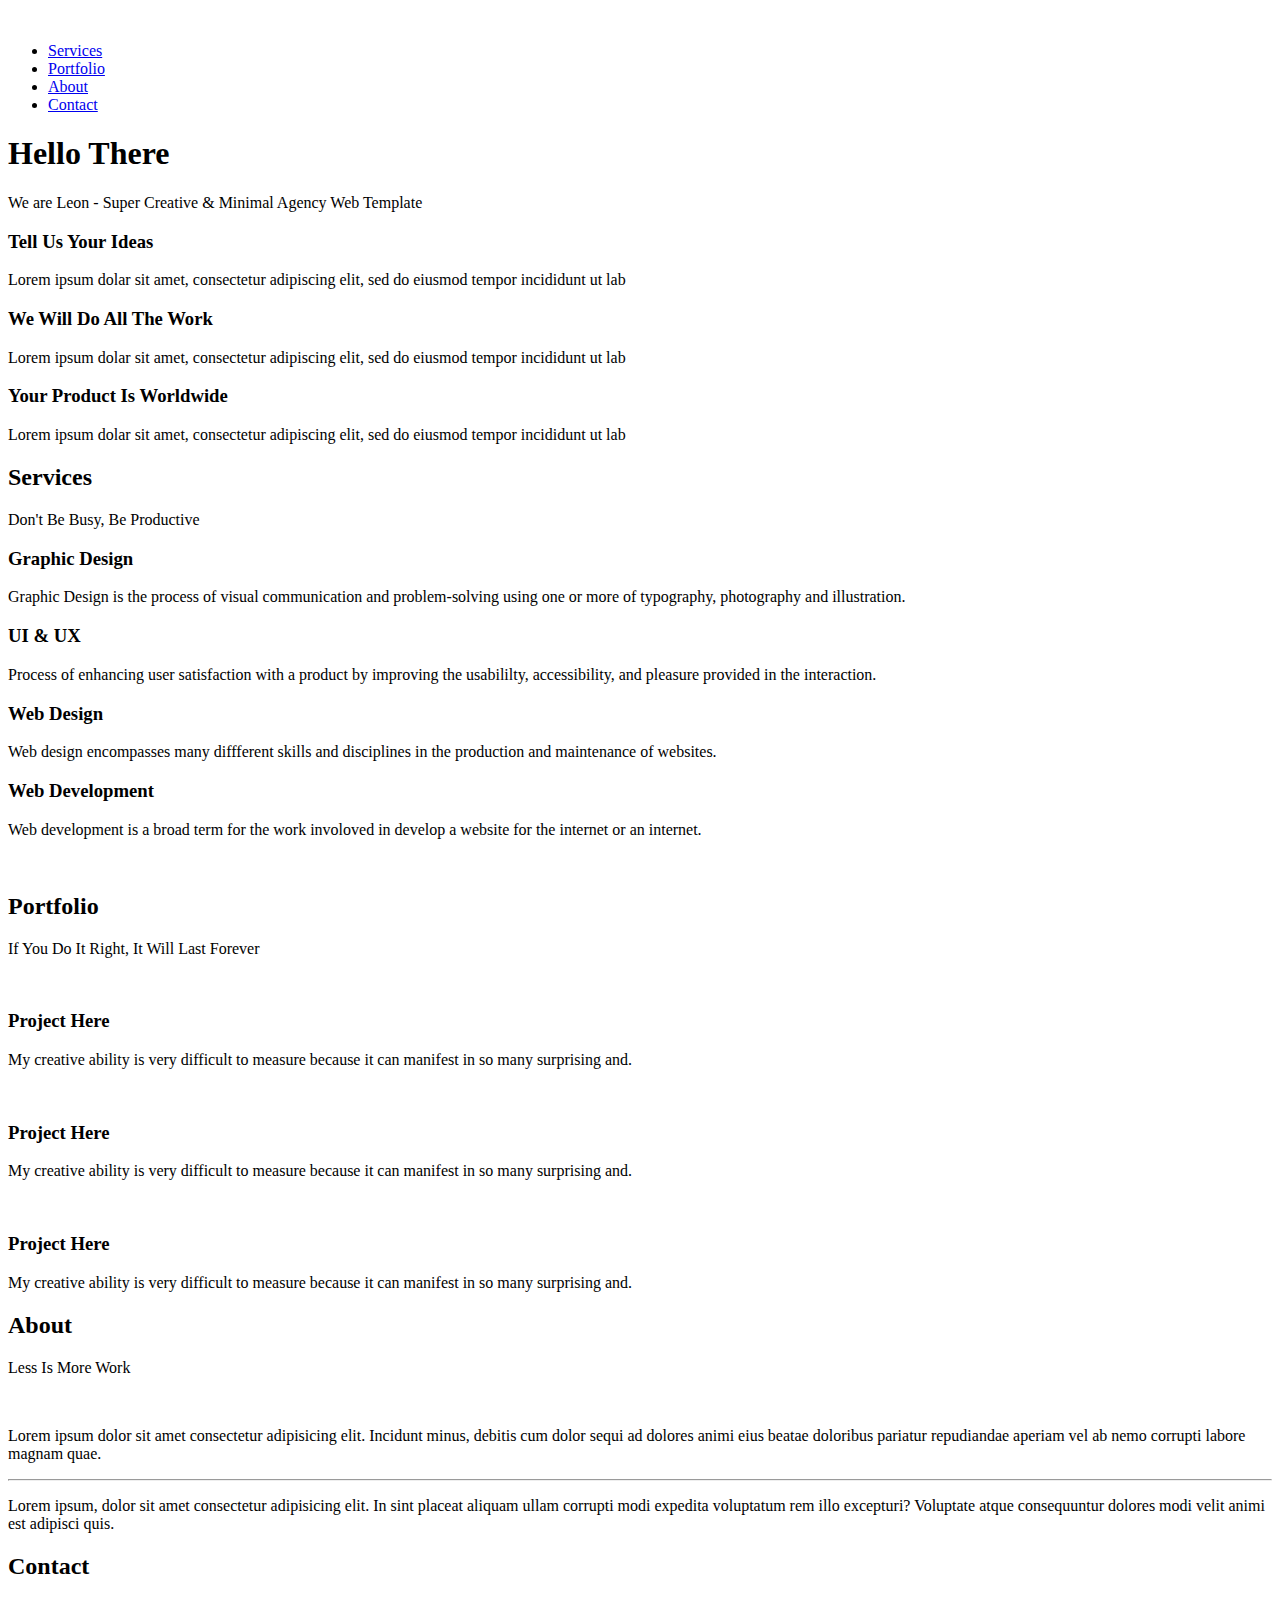
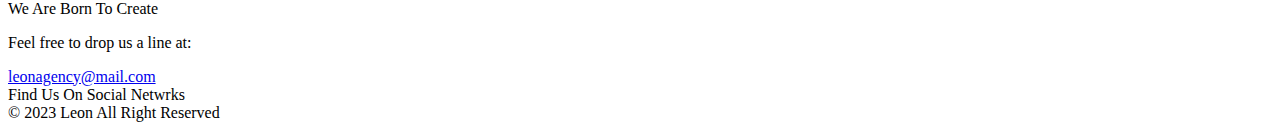
==== html/index.html @ ad788bad "Leon Website" ====
<!DOCTYPE html>
<html lang="en">
<head>
    <meta charset="UTF-8">
    <meta name="viewport" content="width=device-width, initial-scale=1.0">
    <title>My Portfolio</title>
    <!-- Main Template One -->
    <link rel="stylesheet" href="css/style.css">
    <!-- Normalize Css -->
    <link rel="stylesheet" href="css/normalize.css">
    <!-- minfied  -->
    <link rel="stylesheet" href="css/all.min.css">
    <!-- Font -->
    <link rel="stylesheet" href="<link rel="preconnect" href="https://fonts.googleapis.com">
    <link rel="preconnect" href="https://fonts.gstatic.com" crossorigin>
    <link href="https://fonts.googleapis.com/css2?family=Roboto:wght@100&family=Work+Sans:ital,wght@0,100;0,200;0,300;0,400;0,500;0,600;0,700;0,800;0,900;1,100;1,200;1,300;1,400;1,500;1,600;1,700;1,800;1,900&display=swap" rel="stylesheet">

</head>
<body>
    <!-- Start Header  -->
    <div class="header">
        <div class="container">
            <img class="logo" src="images/logo.png" alt="">
            <div class="links">
                <span class="icon">
                    <span></span>
                    <span></span>
                    <span></span>
                </span>
                <ul>
                    <li><a href="#services">Services</a></li>
                    <li><a href="#portfolio">Portfolio</a></li>
                    <li><a href="#about">About</a></li>
                    <li><a href="#contact">Contact</a></li>
                </ul>
            </div>
        </div>
    </div>
    <!-- End Header  -->
    <!-- Start landing section -->
    <div class="landing">
        <div class="intro-text">
            <h1>Hello There</h1>
            <p>We are Leon - Super Creative & Minimal Agency Web Template</p>
        </div>
    </div>
    <!-- start feature -->
    <div class="features">
        <div class="container">
            <div class="feat">
                <i class="fa-solid fa-wand-magic-sparkles fa-3x"></i>
                <h3>Tell Us Your Ideas</h3>
                <p>Lorem ipsum dolar sit amet, consectetur adipiscing elit, sed do eiusmod tempor incididunt ut lab</p>
            </div>
            <div class="feat">
                <i class="fa-solid fa-gem fa-3x"></i>
                <h3>We Will Do All The Work</h3>
                <p>Lorem ipsum dolar sit amet, consectetur adipiscing elit, sed do eiusmod tempor incididunt ut lab</p>
            </div>
            <div class="feat">
                <i class="fa-solid fa-globe fa-3x"></i>
                <h3>Your Product Is Worldwide</h3>
                <p>Lorem ipsum dolar sit amet, consectetur adipiscing elit, sed do eiusmod tempor incididunt ut lab</p>
            </div>
        </div>
    </div>
    <!-- End feature -->
    <!-- Start services -->
    <div class="services" id="services">
        <div class="container">
            <h2 class="special-heading">Services</h2>
            <p>Don't Be Busy, Be Productive</p>
            <div class="services-content">
                <div class="col">
                    <!-- start service -->
                    <div class="srv">
                        <i class="fa-solid fa-palette fa-2x"></i>
                        <div class="text">
                            <h3>Graphic Design</h3>
                            <p>
                                Graphic Design is the process of visual communication and problem-solving 
                                using one or more of typography, photography and illustration.
                            </p>
                        </div>
                    </div>
                    <div class="srv">
                        <i class="fa-brands fa-sketch fa-2x"></i>
                        <div class="text">
                            <h3>UI & UX</h3>
                            <p>
                                Process of enhancing user satisfaction with a product by 
                                improving the usabililty, accessibility, and pleasure provided in the interaction.
                            </p>
                        </div>
                    </div>
                </div>
                <div class="col">
                    <!-- start service -->
                    <div class="srv">
                        <i class="fa-solid fa-vector-square fa-2x"></i>
                        <div class="text">
                            <h3>Web Design</h3>
                            <p>
                                Web design encompasses many diffferent skills and disciplines 
                                in the production and maintenance of websites.
                            </p>
                        </div>
                    </div>
                    <div class="srv">
                        <i class="fa-solid fa-pen-ruler fa-2x"></i>
                        <div class="text">
                            <h3>Web Development</h3>
                            <p>
                                Web development is a broad term for the work involoved in
                                 develop a website for the internet or an internet.
                            </p>
                        </div>
                    </div>
                </div>
                <div class="col">
                    <div class="image image-column">
                        <img src="images/farid-mardanov-jeIRRRu6dbE-unsplash.jpg" alt="">
                    </div>
                </div>
            </div>
        </div>
    </div>
    <!-- End services -->
    <!-- start Portfolio -->
    <div class="portfolio" id="portfolio">
        <div class="container">
            <h2 class="special-heading">Portfolio</h2>
            <p>If You Do It Right, It Will Last Forever</p>
            <div class="portfolio-content">
                <div class="card">
                    <img src="images/Blog Post.jpg" alt="">
                    <div class="info">
                        <h3>Project Here</h3>
                        <p>My creative ability is very difficult to measure because it can manifest in so many surprising and.</p>
                    </div>
                </div>
                <div class="card">
                    <img src="images/3343150.jpg" alt="">
                    <div class="info">
                        <h3>Project Here</h3>
                        <p>My creative ability is very difficult to measure because it can manifest in so many surprising and.</p>
                    </div>
                </div>
                <div class="card">
                    <img src="images/3918929.jpg" alt="">
                    <div class="info">
                        <h3>Project Here</h3>
                        <p>My creative ability is very difficult to measure because it can manifest in so many surprising and.</p>
                    </div>
                </div>
            </div>
        </div>
    </div>
    <!-- End Portfolio -->
    <!-- start About  -->
    <div class="about" id="about">
        <div class="container">
            <h2 class="special-heading">About</h2>
            <p>Less Is More Work</p>
            <div class="about-content">
                <div class="image">
                    <img src="images/3964906.jpg" alt="">
                </div>
                <div class="text">
                    <p>
                        Lorem ipsum dolor sit amet consectetur adipisicing elit. Incidunt minus, debitis cum dolor sequi ad dolores animi eius beatae 
                        doloribus pariatur repudiandae aperiam vel ab nemo corrupti labore magnam quae.
                    </p>
                    <hr>
                    <p>
                        Lorem ipsum, dolor sit amet consectetur adipisicing elit. In sint placeat aliquam ullam corrupti modi expedita voluptatum rem illo excepturi?
                        Voluptate atque consequuntur dolores modi velit animi est adipisci quis.
                    </p>
                </div>
            </div>
        </div>
    </div>
    <!-- end about  -->
    <!-- start contact  -->
    <div class="contact" id="contact">
        <div class="container">
            <h2 class="special-heading">Contact</h2>
            <p>We Are Born To Create</p>
            <div class="info">
                <p class="label">Feel free to drop us a line at:</p>
                <a href="mailto:leonagency@mail.com?subject=Contact" class="link">leonagency@mail.com</a>
                <div class="social">
                    Find Us On Social Netwrks
                    <i class="fa-brands fa-facebook"></i>
                    <i class="fa-brands fa-square-instagram"></i>
                    <i class="fa-brands fa-square-twitter"></i>
                </div>
            </div>
        </div>
    </div>
    <!-- end contact  -->
    <!-- start footer  -->
    <div class="footer">
        &copy; 2023 <span>Leon</span> All Right Reserved
    </div>
    <!-- end footer  -->

</body>
</html>
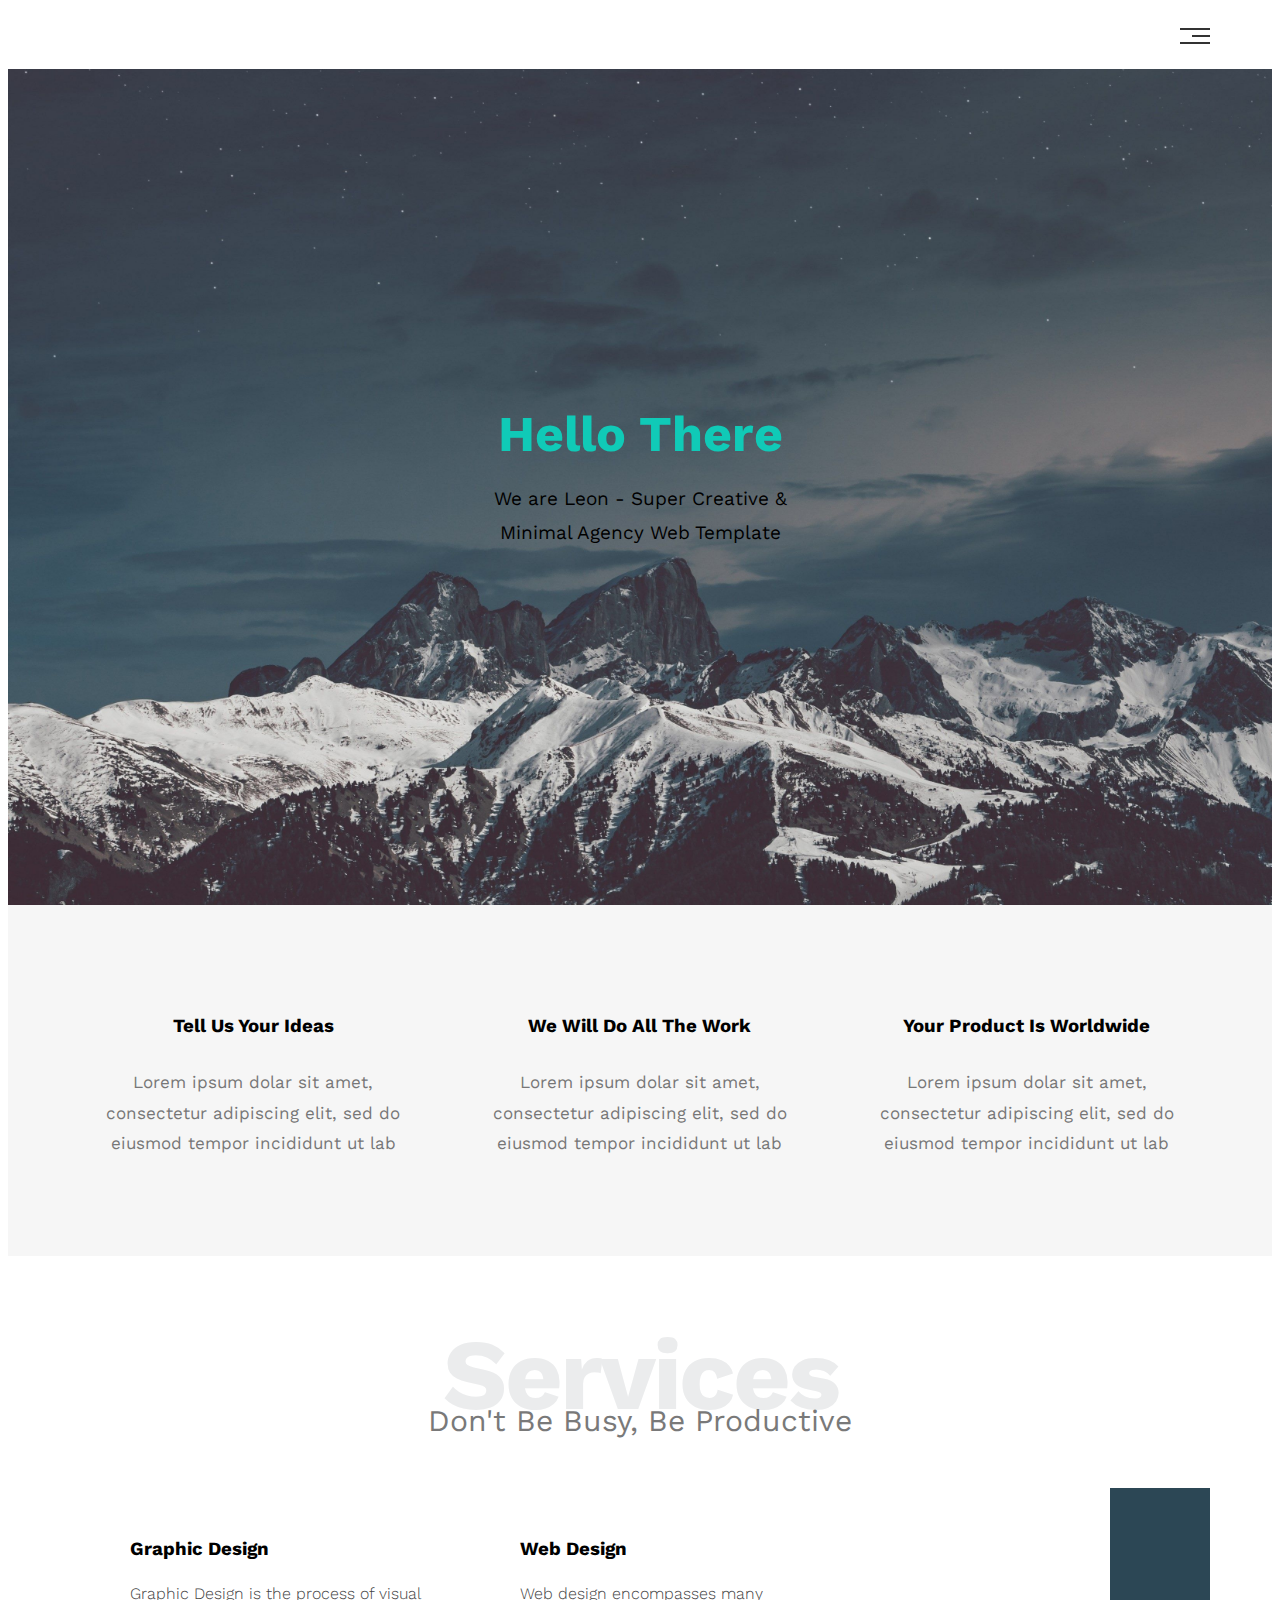
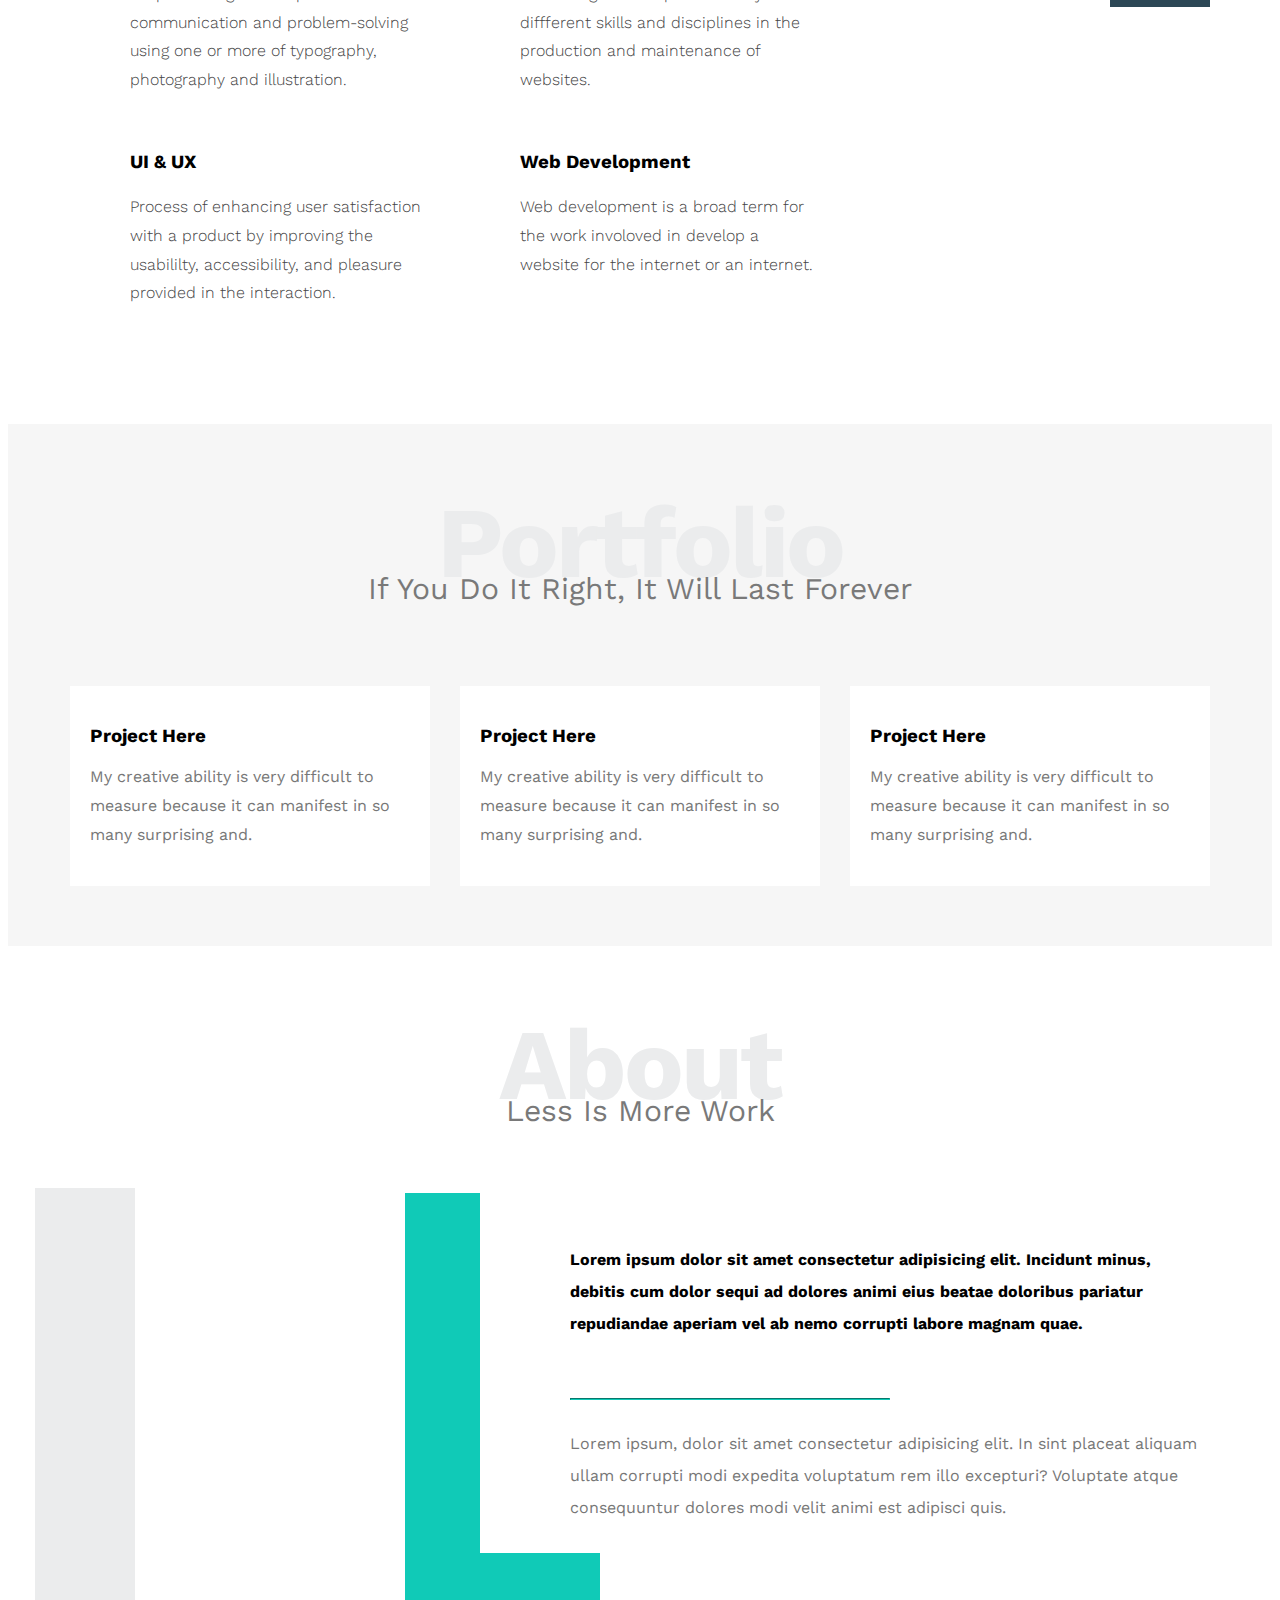
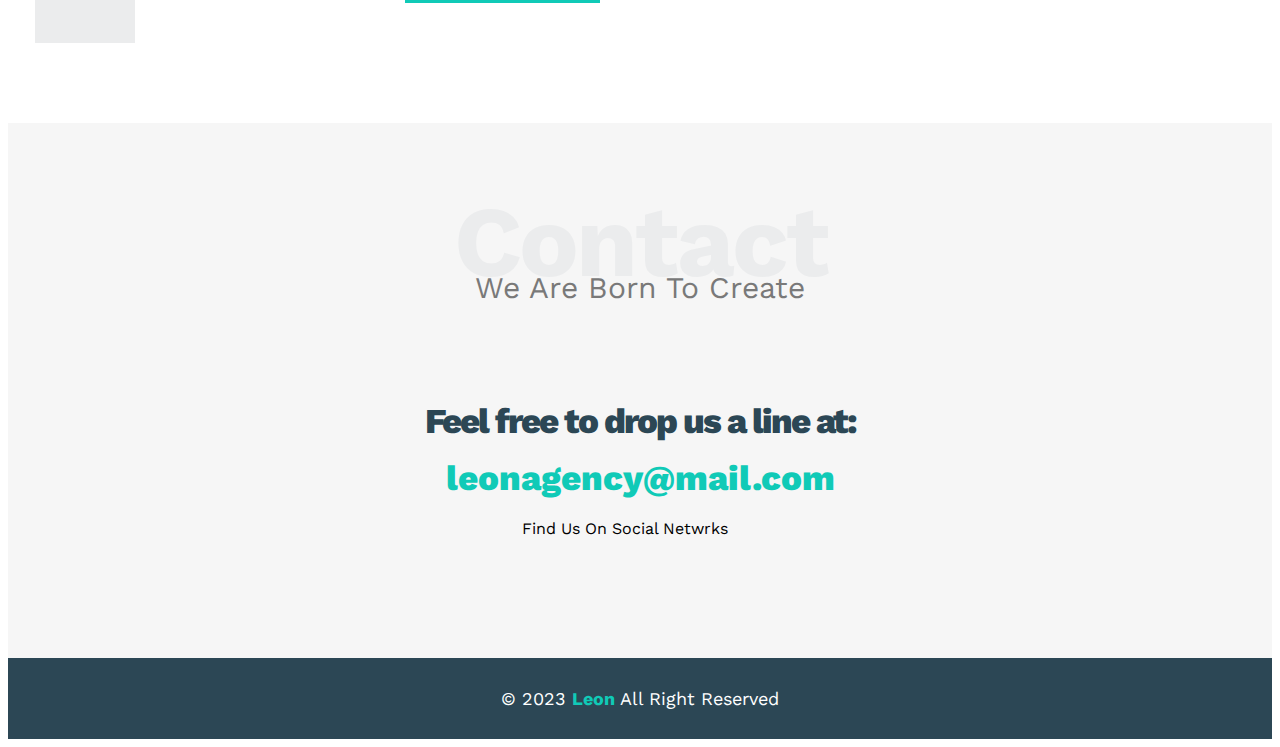
==== commit ad74410c: "just a simple update xd" ====
--- a/html/index.html
+++ b/html/index.html
@@ -5,13 +5,13 @@
     <meta name="viewport" content="width=device-width, initial-scale=1.0">
     <title>My Portfolio</title>
     <!-- Main Template One -->
-    <link rel="stylesheet" href="css/style.css">
+    <link rel="stylesheet" href="/css/style.css">
     <!-- Normalize Css -->
     <link rel="stylesheet" href="css/normalize.css">
     <!-- minfied  -->
     <link rel="stylesheet" href="css/all.min.css">
     <!-- Font -->
-    <link rel="stylesheet" href="<link rel="preconnect" href="https://fonts.googleapis.com">
+    <link rel="stylesheet" href="<link rel=" href="https://fonts.googleapis.com">
     <link rel="preconnect" href="https://fonts.gstatic.com" crossorigin>
     <link href="https://fonts.googleapis.com/css2?family=Roboto:wght@100&family=Work+Sans:ital,wght@0,100;0,200;0,300;0,400;0,500;0,600;0,700;0,800;0,900;1,100;1,200;1,300;1,400;1,500;1,600;1,700;1,800;1,900&display=swap" rel="stylesheet">
 
--- a/css/style.css
+++ b/css/style.css
@@ -0,0 +1,525 @@
+:root {
+    --main-color: #10cab7;
+    --secondary-color: #2c4755;
+    --section-padding: 60px;
+    --section-background: #f6f6f6;
+    --main-duration: .5s;
+
+}
+
+* {
+    -webkit-box-sizing: border-box;
+    -moz-box-sizing: border-box;
+    box-sizing: border-box;
+}
+
+html {
+    scroll-behavior: smooth;
+}
+
+body {
+    font-family: 'Roboto', sans-serif;
+    font-family: 'Work Sans', sans-serif;
+}
+
+.container {
+    padding-left: 15px;
+    padding-right: 15px;
+    margin-right: auto;
+    margin-left: auto;
+}
+
+@media (min-width:768px) {
+    .container {
+        width: 750px;
+    }
+}
+
+@media (min-width:992px) {
+    .container {
+        width: 970px;
+    }
+}
+
+@media (min-width:1200px) {
+    .container {
+        width: 1170px;
+    }
+}
+
+.special-heading {
+    color: #ebeced;
+    font-size: 100px;
+    text-align: center;
+    font-weight: 800px;
+    letter-spacing: -3px;
+    margin: 0;
+}
+
+.special-heading + p {
+    margin: -30px 0 0;
+    font-size: 30px;
+    text-align: center;
+    color: #797979;
+}
+
+@media (max-width:767px ) {
+    .special-heading {
+        font-size: 60px;
+    }
+    .special-heading + p {
+        margin-top: -20px;
+    }
+}
+
+.header {
+    padding: 20px;
+
+}
+
+.header .container {
+    display: flex;
+    justify-content: space-between;
+    align-items: center;
+}
+
+.header .logo {
+    width: 50px;
+}
+
+.header .links {
+    position: relative;
+}
+
+.header .links:hover .icon span:nth-child(2){
+     width: 100%;
+     
+}
+
+.header .links .icon {
+    width: 30px;
+    display: flex;
+    flex-wrap: wrap;
+    justify-content: flex-end;
+    
+
+}
+
+.header .links .icon span {
+    background-color: #333;
+    margin-bottom: 5px;
+    height: 2px;
+    
+}
+
+.header .links .icon span:first-child {
+    width: 100%;
+    
+}
+
+.header .links .icon span:nth-child(2) {
+    width: 60%;
+    transition: var(--main-duration);
+}
+
+.header .links .icon span:last-child {
+    width: 100%;
+    
+}
+
+.header .links ul {
+    list-style: none;
+    padding: 0;
+    margin: 0;
+    background-color: var(--section-background);
+    position: absolute;
+    right: 0;
+    min-width: 150px;
+    top: calc(100% + 15px);
+    display: none;
+    z-index: 99999;
+}
+
+.header .links:hover ul {
+    display:block ;
+}
+
+.header .links ul::before {
+    content:"";
+    border-width: 10px;
+    border-style: solid;
+    border-color: transparent transparent var(--section-background) transparent;
+    position: absolute;
+    right: 5px;
+    top: -20px;
+}
+
+.header .links ul li a {
+    display: block;
+    padding: 15px;
+    text-decoration: none;
+    color: #333;
+    transition: var(--main-duration);
+}
+
+.header .links ul li a:hover {
+    padding-left: 25px;
+
+}
+
+.header .links ul li:not(:last-child) a {
+    border-bottom: 1px solid #ddd;
+     
+}
+
+.landing {
+    background-image: url(../images/mountain.jpg);
+    background-size: cover;
+    height: calc(100vh - 64px);
+    position: relative;
+}
+
+.landing .intro-text {
+    position: absolute;
+    width: 320px;
+    left: 50%;
+    top: 50%;
+    text-align: center;
+    transform: translate(-50% , -50%);
+    max-width: 100%;
+}
+
+.landing .intro-text h1 {
+    margin: 0;
+    font-weight: bold;
+    font-size: 50px;
+    color: var(--main-color);
+}
+
+.landing .intro-text p {
+    font-size: 19px;
+    line-height: 1.8;
+    text-align: center;
+
+}
+
+.features {
+    padding-top: var(--section-padding);
+    padding-bottom: var(--section-padding);
+    background-color: var(--section-background);
+
+}
+
+.features .container {
+    display: grid;
+    grid-template-columns: repeat(auto-fill, minmax(300px, 1fr));
+    grid-gap: 20px;
+
+}
+
+.features .feat {
+    padding: 20px;
+    text-align: center;
+}
+
+.features .feat i {
+    color: var(--main-color);
+}
+
+.features .feat h3 {
+    font-weight: 800px;
+    margin: 30px 0;
+}
+
+.features .feat p {
+    line-height: 1.8;
+    color: #777;
+    font-size: 17px;
+}
+
+/* start services  */
+.services {
+    padding-top: var(--section-padding);
+    padding-bottom: var(--section-padding);
+}
+
+.services .services-content {
+    display: grid;
+    grid-template-columns: repeat(auto-fill, minmax(300px, 1fr));
+    grid-gap: 30px;
+    margin-top: 100px;
+
+}
+
+.services .services-content .srv {
+    display: flex;
+    margin-bottom: 40px;
+
+}
+
+@media (max-width:767px) {
+    .services .services-content .srv {
+        flex-direction: column;
+        text-align: center;
+    }
+}
+
+.services .services-content .srv i {
+    color: var(--main-color);
+    flex-basis: 60px;
+
+}
+
+.services .services-content .srv .text {
+    flex: 1;
+}
+
+.services .services-content .srv .text h3 {
+    margin: 0 0 20px;
+
+}
+
+.services .services-content .srv .text p {
+    font-weight: 300;
+    color: #444;
+    line-height: 1.8;
+
+}
+
+.services .services-content .image {
+    text-align: center;
+    position: relative;
+}
+
+.services .services-content .image::before {
+    content: "";
+    background-color: var(--secondary-color);
+    position: absolute;
+    width: 100px;
+    height: calc(100% + 100px);
+    top: -50px;
+    right: 0;
+    z-index: -1;
+}
+
+.services .services-content .image img {
+    width: 70%;
+}
+
+@media (max-width: 1199px) {
+    .image-column {
+        display: none;
+    }
+}
+
+/* start portfolio */
+.portfolio {
+    padding-top: var(--section-padding);
+    padding-bottom: var(--section-padding);
+    background-color: var(--section-background);
+}
+
+.portfolio .portfolio-content {
+    display: grid;
+    grid-template-columns: repeat(auto-fill, minmax(300px, 1fr));
+    grid-gap: 30px;
+    margin-top: 80px;
+}
+
+.portfolio .portfolio-content .card {
+    background-color: white;
+    
+}
+
+.portfolio .portfolio-content .card img {
+    max-width: 100%;
+
+}
+
+.portfolio .portfolio-content .card .info {
+    padding: 20px;
+}
+
+.portfolio .portfolio-content .card .info h3 {
+    margin: 0;
+}
+
+.portfolio .portfolio-content .card .info p {
+    color: #777;
+    line-height: 1.8;
+    margin-bottom: none;
+}
+/* end portfolio  */
+
+/* start about  */
+.about {
+    padding-top: var(--section-padding);
+    padding-bottom: calc(var(--section-padding) + 60px);
+}
+
+.about .about-content {
+    margin-top: 100px;
+    display: flex;
+    flex-wrap: wrap;
+    justify-content: space-between;
+}
+
+@media (max-width:991px) {
+    .about .about-content {
+        flex-direction: column;
+        text-align: center;
+    }
+}
+
+.about .about-content .image {
+    position: relative;
+    width: 250px;
+    height: 375px;
+}
+
+.about .about-content .image img {
+    max-width: 150%;
+}
+
+.about .about-content .image::before {
+    content: "";
+    position: absolute;
+    background: #ebeced;
+    width: 100px;
+    height: calc(100% + 80px);
+    top: -40px;
+    left: -35px;
+    z-index: -1;
+}
+
+.about .about-content .image::after {
+    content: "";
+    position: absolute;
+    width: 120px;
+    height: 360px;
+    border-left: 75px solid var(--main-color);
+    border-bottom: 50px solid var(--main-color);
+    z-index: -1;
+    right: -280px;
+    top: -35px;
+}
+
+@media (max-width:991px) {
+    .about .about-content .image::before,
+    .about .about-content .image::after {
+        display: none;
+    }
+}
+
+@media (max-width:991px) {
+    .about .about-content .image {
+        /* display: flex;
+        justify-content: center;
+        align-items: center; */
+        margin: auto;
+        left: -50px;
+        height: 375px;
+        margin-bottom: 60px;
+    }
+}
+
+@media (max-width: 1199px) {
+    .about .about-content .image::after {
+        display: none;
+    }
+}
+
+.about .about-content .text {
+    flex-basis: calc(100% - 500px);
+    
+}
+
+.about .about-content .text p:first-of-type {
+    font-weight: bold;
+    line-height: 2;
+    margin-bottom: 50px;
+}
+
+.about .about-content .text hr {
+    width: 50%;
+    display: inline-block;
+    border-color: var(--main-color);
+}
+
+.about .about-content .text p:last-of-type {
+    line-height: 2;
+    color: #777;
+
+}
+/* end about  */
+
+/* start contact  */
+.contact {
+    padding-top: var(--section-padding);
+    padding-bottom: var(--section-padding);
+    background-color: var(--section-background);
+}
+
+.contact .info {
+    padding-top: var(--section-padding);
+    padding-bottom: var(--section-padding);
+    text-align: center;
+}
+
+.contact .info .label {
+    font-size: 35px;
+    font-weight: 800;
+    color: var(--secondary-color);
+    letter-spacing: -2px;
+    margin-bottom: 15px;
+
+}
+
+.contact .info .link {
+    display: block;
+    font-size: 35px;
+    font-weight: 800;
+    color: var(--main-color);
+    text-decoration: none;
+
+}
+
+.contact .info .social {
+    display: flex;
+    justify-content: center;
+    margin-top: 20px;
+    font-size: 16px;
+
+}
+
+.contact .info .social i {
+    margin-left: 10px;
+    color: var(--secondary-color);
+
+}
+
+@media (max-width:767px) {
+    .contact .info .link,
+    .contact .info .label {
+        font-size: 25px;
+
+    }
+}
+
+
+/* end contact  */
+
+/* footer  */
+.footer {
+    background-color: var(--secondary-color);
+    color: white ;
+    padding: 30px 10px;
+    text-align: center;
+    font-size: 18px;
+
+}
+
+.footer span {
+    font-weight: bold;
+    color: var(--main-color);
+}